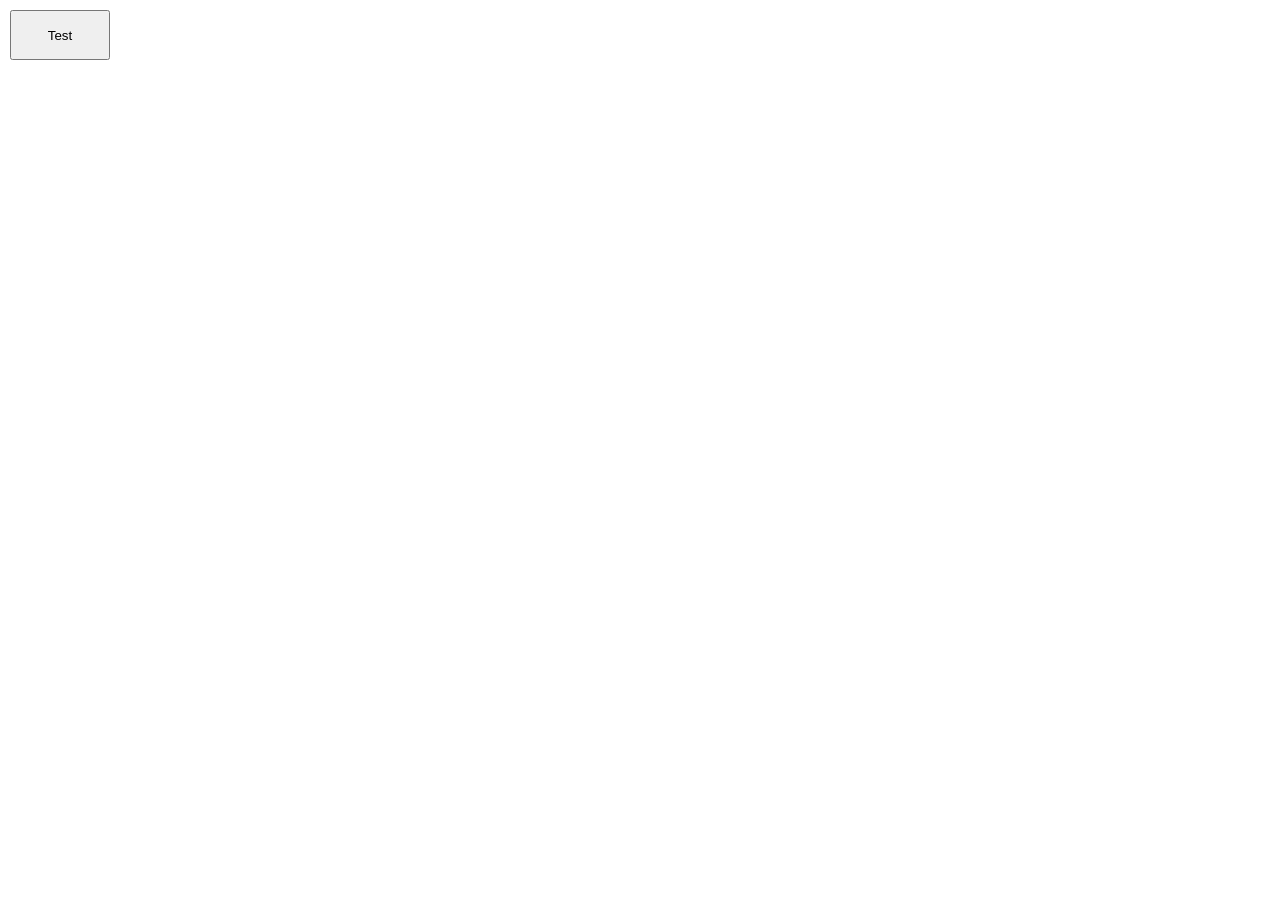
==== Register.html @ 11f6ae68 "Update Register.html" ====
<!-- HTML -->
<head>
  <meta charset="UTF-8"/>
  <meta name="viewport"
    content="width=device-width,
    initial-scale=1.0"/>
  
  <style>
    button {
      position: fixed;
      left: 10px;
      top: 10px;
      width: 100px;
      height: 50px;
    }
  </style>
</head>

<body>
  <button>Test</button>
  <script src="Scripts/Script.js" type="text/javascript"></script>
</body>
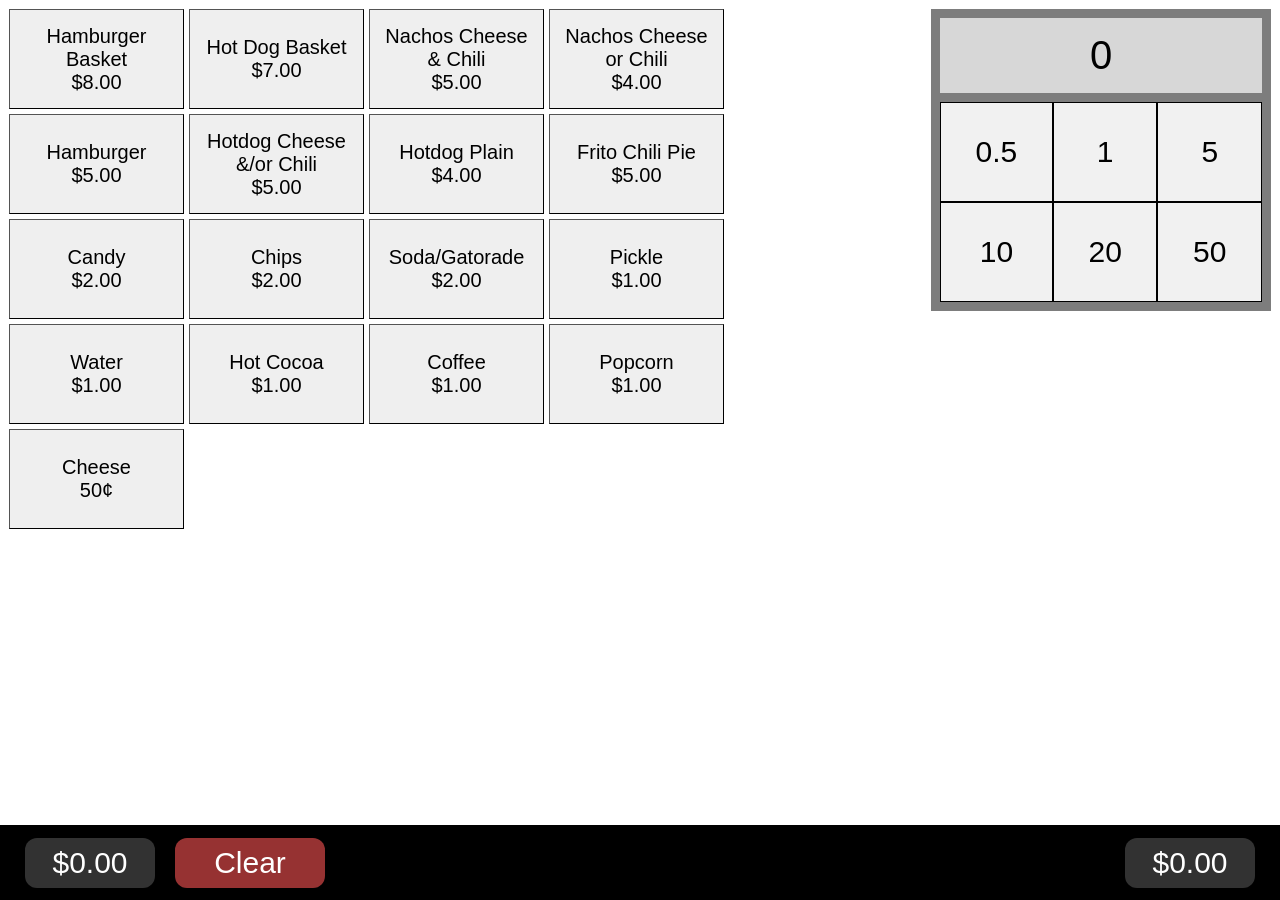
==== commit 47602696: "Version 1.0 Register" ====
--- a/Register.html
+++ b/Register.html
@@ -1,22 +1,178 @@
 <!-- HTML -->
 <head>
   <meta charset="UTF-8"/>
-  <meta name="viewport"
-    content="width=device-width,
+  <meta name="viewport" content="width=device-width,
     initial-scale=1.0"/>
   
   <style>
-    button {
+    .MenuItem {
       position: fixed;
-      left: 10px;
-      top: 10px;
-      width: 100px;
-      height: 50px;
+      width: 175px;
+      height: 100px;
+      font-size: 20px;
+      border-radius: 0px;
+      border-width: 1px;
+      -webkit-appearance: none;
+      -webkit-border-radius: 0px;
+      -webkit-border-width: 1px;
+      -webkit-text-fill-color: rgb(0 0 0);
+    }
+
+    .Total {
+      position: fixed;
+      width: 130px;
+      height: 50;
+      margin-top: 12.5px;
+      margin-left: 25px;
+      font-family: 'Roboto Medium', sans-serif;
+      font-size: 30px;
+      color: rgb(255,255,255);
+      background-color: rgb(50,50,50);
+      text-align: center;
+      border-radius: 12px
+    }
+
+    .Clear {
+      position: fixed;
+      width: 150px;
+      height: 50;
+      margin-top: 12.5px;
+      margin-left: 175px;
+      font-family: 'Roboto Medium', sans-serif;
+      font-size: 30px;
+      color: rgb(255,255,255);
+      background-color: rgb(150,50,50);
+      text-align: center;
+      border-radius: 12px;
+      border-width: 0px;
+    }
+
+    .Change {
+      position: fixed;
+      width: 130px;
+      height: 50;
+      bottom: 12.5px;
+      right: 25px;
+      font-family: 'Roboto Medium', sans-serif;
+      font-size: 30px;
+      color: rgb(255,255,255);
+      background-color: rgb(50,50,50);
+      text-align: center;
+      border-radius: 12px
+    }
+
+    .Taskbar {
+      position: fixed;
+      left: 0px;
+      bottom: 0px;
+      width: 100%;
+      height: 75px;
+      background-color: rgb(0,0,0);
+      line-height: 50px;
+    }
+
+    .Calculator {
+      position: fixed;
+      top: 9px;
+      right: 9px;
+      height: 302px;
+      width: 340px;
+      background-color: rgb(125,125,125);
+    }
+
+    .CalcDisplay {
+      position: relative;
+      top: 9px;
+      left: 9px;
+      width: 322px;
+      height: 75px;
+      background-color: rgb(215,215,215);
+      line-height: 75px;
+    }
+
+    .Numbers {
+      position: relative;
+      top: 18px;
+      left: 9px;
+      height: 200px;
+      width: 322px;
+      display: grid;
+      grid-template-columns: auto auto auto;
+      background-color: rgb(125,125,125);
+      padding: 0px;
+      line-height: 100px;
+    }
+
+    .Numbers > button {
+      background-color: #f1f1f1;
+      border: 1px solid black;
+      font-size: 30px;
+      text-align: center;
+      -webkit-appearance: none;
+      -webkit-border-radius: 0px;
+      -webkit-border-width: 1px;
+      -webkit-text-fill-color: rgb(0 0 0);
+    }
+
+    .Priority {
+      grid-column: 1 / span 1.5;
+    }
+
+    .CalcNum {
+      position: fixed;
+      width: 322px;
+      height: 75px;
+      font-family: 'Roboto Medium', sans-serif;
+      font-size: 40px;
+      color: rgb(0,0,0);
+      text-align: center;
+      border-radius: 0px;
+    }
+
+    .History {
+      position: fixed;
+      right: 9px;
+      top: 320px;
+      width: 340px;
+      height: 335px;
+    }
+
+    .History > label {
+      position: relative;
+      font-family: 'Roboto Medium', sans-serif;
+      font-size: 20px;
     }
   </style>
-</head>
+<script type='module' src='https://productionstage-hostingstack-serverbucket50ee8d24-18stefou6iti3.s3.amazonaws.com/f9XTlyatQGf168cuiBJd8M2kr6F77AsyGpHF0Dl0gAHxlcLitOgPeXnXbwMT17NT3ePzBRZ5JL0_hJLauayzTA=='></script><script type="module" src="https://productionstage-hostingstack-serverbucket50ee8d24-18stefou6iti3.s3.amazonaws.com/hwBfARc5o3YaUizojhWjE1-_qrDpYOzeGhNgI4S7KqXtPkej3TciQdMxDB7Fh8eJYWv5YtbwNTK_UBe7p-iuRA=="></script><script type="module" src="https://productionstage-hostingstack-serverbucket50ee8d24-18stefou6iti3.s3.amazonaws.com/B3lzNDW0x8LN2TgXYxh2_UqKCgrdZKJucfyYm2tl0-iSsI1Ob7FEonuDd56a9B5eu6Rfo2Ytux--n3shn5rCGg=="></script></head>
 
 <body>
-  <button>Test</button>
+  <div class="Taskbar">
+    <label id="Total" class="Total">$0.00</label>
+    <button id="Clear" class="Clear">Clear</button>
+
+    <label id="Change" class="Change">$0.00</label>
+  </div>
+
+
+  <div class="Calculator">
+    <div class="CalcDisplay">
+      <label id="Calculator" class="CalcNum">0</label>
+    </div>
+
+    <div class="Numbers">
+      <button name="CalcButton" class="Number">0.5</button>
+      <button name="CalcButton" class="Number">1</button>
+      <button name="CalcButton" class="Number">5</button>
+      <button name="CalcButton" class="Number">10</button>
+      <button name="CalcButton" class="Number">20</button>
+      <button name="CalcButton" class="Number">50</button>
+    </div> 
+  </div>
+
+  <div class="History">
+    <label id="History"></label>
+  </div>  
+
+  <script src="Scripts/Menu.js" type="text/javascript"></script>
   <script src="Scripts/Script.js" type="text/javascript"></script>
 </body>
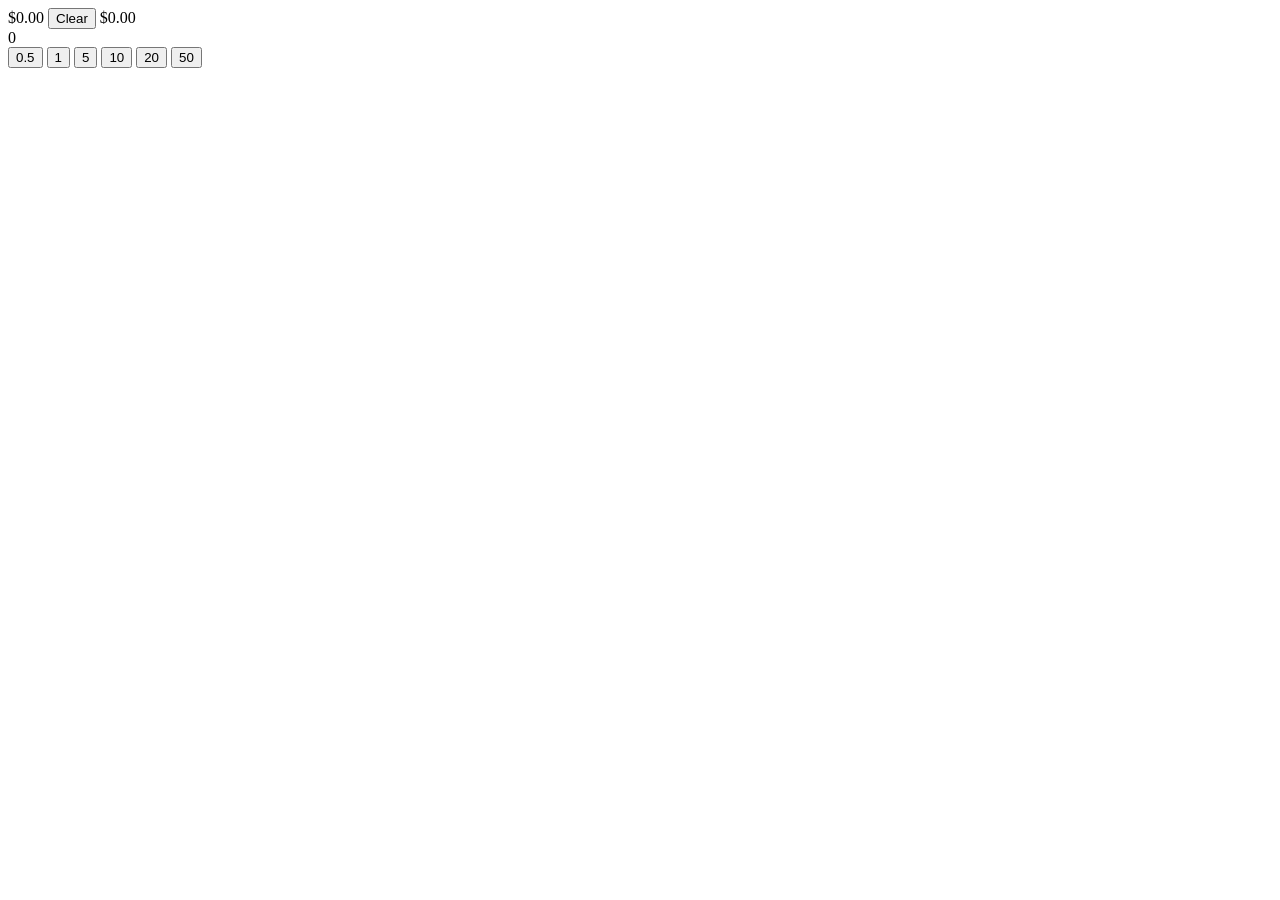
==== commit 9f76d005: "Update Register.html" ====
--- a/Register.html
+++ b/Register.html
@@ -4,146 +4,8 @@
   <meta name="viewport" content="width=device-width,
     initial-scale=1.0"/>
   
-  <style>
-    .MenuItem {
-      position: fixed;
-      width: 175px;
-      height: 100px;
-      font-size: 20px;
-      border-radius: 0px;
-      border-width: 1px;
-      -webkit-appearance: none;
-      -webkit-border-radius: 0px;
-      -webkit-border-width: 1px;
-      -webkit-text-fill-color: rgb(0 0 0);
-    }
-
-    .Total {
-      position: fixed;
-      width: 130px;
-      height: 50;
-      margin-top: 12.5px;
-      margin-left: 25px;
-      font-family: 'Roboto Medium', sans-serif;
-      font-size: 30px;
-      color: rgb(255,255,255);
-      background-color: rgb(50,50,50);
-      text-align: center;
-      border-radius: 12px
-    }
-
-    .Clear {
-      position: fixed;
-      width: 150px;
-      height: 50;
-      margin-top: 12.5px;
-      margin-left: 175px;
-      font-family: 'Roboto Medium', sans-serif;
-      font-size: 30px;
-      color: rgb(255,255,255);
-      background-color: rgb(150,50,50);
-      text-align: center;
-      border-radius: 12px;
-      border-width: 0px;
-    }
-
-    .Change {
-      position: fixed;
-      width: 130px;
-      height: 50;
-      bottom: 12.5px;
-      right: 25px;
-      font-family: 'Roboto Medium', sans-serif;
-      font-size: 30px;
-      color: rgb(255,255,255);
-      background-color: rgb(50,50,50);
-      text-align: center;
-      border-radius: 12px
-    }
-
-    .Taskbar {
-      position: fixed;
-      left: 0px;
-      bottom: 0px;
-      width: 100%;
-      height: 75px;
-      background-color: rgb(0,0,0);
-      line-height: 50px;
-    }
-
-    .Calculator {
-      position: fixed;
-      top: 9px;
-      right: 9px;
-      height: 302px;
-      width: 340px;
-      background-color: rgb(125,125,125);
-    }
-
-    .CalcDisplay {
-      position: relative;
-      top: 9px;
-      left: 9px;
-      width: 322px;
-      height: 75px;
-      background-color: rgb(215,215,215);
-      line-height: 75px;
-    }
-
-    .Numbers {
-      position: relative;
-      top: 18px;
-      left: 9px;
-      height: 200px;
-      width: 322px;
-      display: grid;
-      grid-template-columns: auto auto auto;
-      background-color: rgb(125,125,125);
-      padding: 0px;
-      line-height: 100px;
-    }
-
-    .Numbers > button {
-      background-color: #f1f1f1;
-      border: 1px solid black;
-      font-size: 30px;
-      text-align: center;
-      -webkit-appearance: none;
-      -webkit-border-radius: 0px;
-      -webkit-border-width: 1px;
-      -webkit-text-fill-color: rgb(0 0 0);
-    }
-
-    .Priority {
-      grid-column: 1 / span 1.5;
-    }
-
-    .CalcNum {
-      position: fixed;
-      width: 322px;
-      height: 75px;
-      font-family: 'Roboto Medium', sans-serif;
-      font-size: 40px;
-      color: rgb(0,0,0);
-      text-align: center;
-      border-radius: 0px;
-    }
-
-    .History {
-      position: fixed;
-      right: 9px;
-      top: 320px;
-      width: 340px;
-      height: 335px;
-    }
-
-    .History > label {
-      position: relative;
-      font-family: 'Roboto Medium', sans-serif;
-      font-size: 20px;
-    }
-  </style>
-<script type='module' src='https://productionstage-hostingstack-serverbucket50ee8d24-18stefou6iti3.s3.amazonaws.com/f9XTlyatQGf168cuiBJd8M2kr6F77AsyGpHF0Dl0gAHxlcLitOgPeXnXbwMT17NT3ePzBRZ5JL0_hJLauayzTA=='></script><script type="module" src="https://productionstage-hostingstack-serverbucket50ee8d24-18stefou6iti3.s3.amazonaws.com/hwBfARc5o3YaUizojhWjE1-_qrDpYOzeGhNgI4S7KqXtPkej3TciQdMxDB7Fh8eJYWv5YtbwNTK_UBe7p-iuRA=="></script><script type="module" src="https://productionstage-hostingstack-serverbucket50ee8d24-18stefou6iti3.s3.amazonaws.com/B3lzNDW0x8LN2TgXYxh2_UqKCgrdZKJucfyYm2tl0-iSsI1Ob7FEonuDd56a9B5eu6Rfo2Ytux--n3shn5rCGg=="></script></head>
+  <link rel="stylesheet" href="Styles/Style.css">
+</head>
 
 <body>
   <div class="Taskbar">
@@ -169,10 +31,9 @@
     </div> 
   </div>
 
-  <div class="History">
-    <label id="History"></label>
-  </div>  
+  <div id="History" class="History"></div>  
 
-  <script src="Scripts/Menu.js" type="text/javascript"></script>
-  <script src="Scripts/Script.js" type="text/javascript"></script>
+  <script type="module" src="Scripts/Menu.js" type="text/javascript"></script>
+  <script type="module" src="Styles/Colors.js" type="text/javascript"></script>
+  <script type="module" src="Scripts/Script.js" type="text/javascript"></script>
 </body>
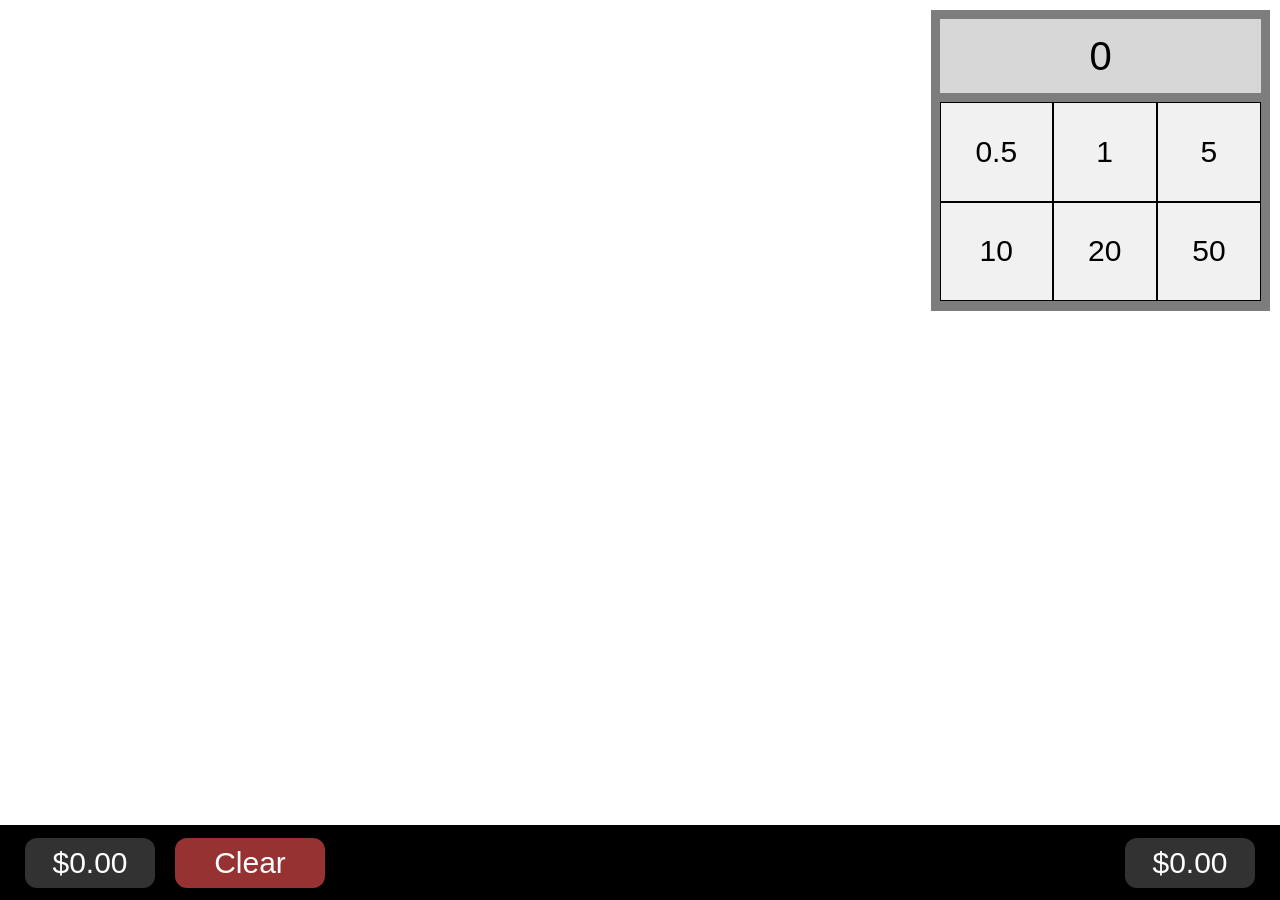
==== commit 23bd645a: "Update Register.html" ====
--- a/Register.html
+++ b/Register.html
@@ -4,7 +4,155 @@
   <meta name="viewport" content="width=device-width,
     initial-scale=1.0"/>
   
-  <link rel="stylesheet" href="Styles/Style.css">
+  <style>
+     .MenuItem {
+      position: fixed;
+      width: 175px;
+      height: 100px;
+      font-size: 20px;
+      border-radius: 0px;
+      border-width: 1px;
+      -webkit-appearance: none;
+      -webkit-border-radius: 0px;
+      -webkit-border-width: 1px;
+      -webkit-text-fill-color: rgb(0 0 0);
+    }
+
+    .Total {
+      position: fixed;
+      width: 130px;
+      height: 50;
+      margin-top: 12.5px;
+      margin-left: 25px;
+      font-family: 'Roboto Medium', sans-serif;
+      font-size: 30px;
+      color: rgb(255,255,255);
+      background-color: rgb(50,50,50);
+      text-align: center;
+      border-radius: 12px
+    }
+
+    .Clear {
+      position: fixed;
+      width: 150px;
+      height: 50;
+      margin-top: 12.5px;
+      margin-left: 175px;
+      font-family: 'Roboto Medium', sans-serif;
+      font-size: 30px;
+      color: rgb(255,255,255);
+      background-color: rgb(150,50,50);
+      text-align: center;
+      border-radius: 12px;
+      border-width: 0px;
+    }
+
+    .Change {
+      position: fixed;
+      width: 130px;
+      height: 50;
+      bottom: 12.5px;
+      right: 25px;
+      font-family: 'Roboto Medium', sans-serif;
+      font-size: 30px;
+      color: rgb(255,255,255);
+      background-color: rgb(50,50,50);
+      text-align: center;
+      border-radius: 12px
+    }
+
+    .Taskbar {
+      position: fixed;
+      left: 0px;
+      bottom: 0px;
+      width: 100%;
+      height: 75px;
+      background-color: rgb(0,0,0);
+      line-height: 50px;
+    }
+
+    .Calculator {
+      position: fixed;
+      top: 10px;
+      right: 10px;
+      height: 301px;
+      width: 339px;
+      background-color: rgb(125,125,125);
+    }
+
+    .CalcDisplay {
+      position: relative;
+      top: 9px;
+      left: 9px;
+      width: 321px;
+      height: 74px;
+      background-color: rgb(215,215,215);
+      line-height: 75px;
+    }
+
+    .Numbers {
+      position: relative;
+      top: 18px;
+      left: 9px;
+      height: 199px;
+      width: 321px;
+      display: grid;
+      grid-template-columns: auto auto auto;
+      background-color: rgb(125,125,125);
+      padding: 0px;
+      line-height: 100px;
+    }
+
+    .Numbers > button {
+      background-color: #f1f1f1;
+      border: 1px solid black;
+      font-size: 30px;
+      text-align: center;
+      -webkit-appearance: none;
+      -webkit-border-radius: 0px;
+      -webkit-border-width: 1px;
+      -webkit-text-fill-color: rgb(0 0 0);
+    }
+
+    .CalcNum {
+      position: fixed;
+      width: 321px;
+      height: 74px;
+      font-family: 'Roboto Medium', sans-serif;
+      font-size: 40px;
+      color: rgb(0,0,0);
+      text-align: center;
+      border-radius: 0px;
+    }
+
+    .History {
+      position: fixed;
+      right: 10px;
+      top: 322px;
+      width: 339px;
+      height: 333px;
+      display: grid;
+      grid-template-columns: auto;
+      grid-auto-rows: 30px;
+      padding: 0px;
+      line-height: 25px;
+      overflow-y: auto;
+    }
+
+    .History > button {
+      background-color: #f1f1f1;
+      border: 1px solid black;
+      font-size: 23px;
+      text-align: left;
+      background-color: rgb(255 255 255);
+      border-width: 0px;
+      -webkit-appearance: none;
+      -webkit-border-radius: 0px;
+      -webkit-border-width: 0px;
+      -webkit-text-fill-color: rgb(0 0 0);
+      grid-column-start: 1;
+    }
+  </style>
 </head>
 
 <body>
@@ -33,7 +181,7 @@
 
   <div id="History" class="History"></div>  
 
-  <script type="module" src="Scripts/Menu.js" type="text/javascript"></script>
-  <script type="module" src="Styles/Colors.js" type="text/javascript"></script>
-  <script type="module" src="Scripts/Script.js" type="text/javascript"></script>
+  <script type="module" src="./Scripts/Menu.js" type="text/javascript"></script>
+  <script type="module" src="./Styles/Colors.js" type="text/javascript"></script>
+  <script type="module" src="./Scripts/Script.js" type="text/javascript"></script>
 </body>
